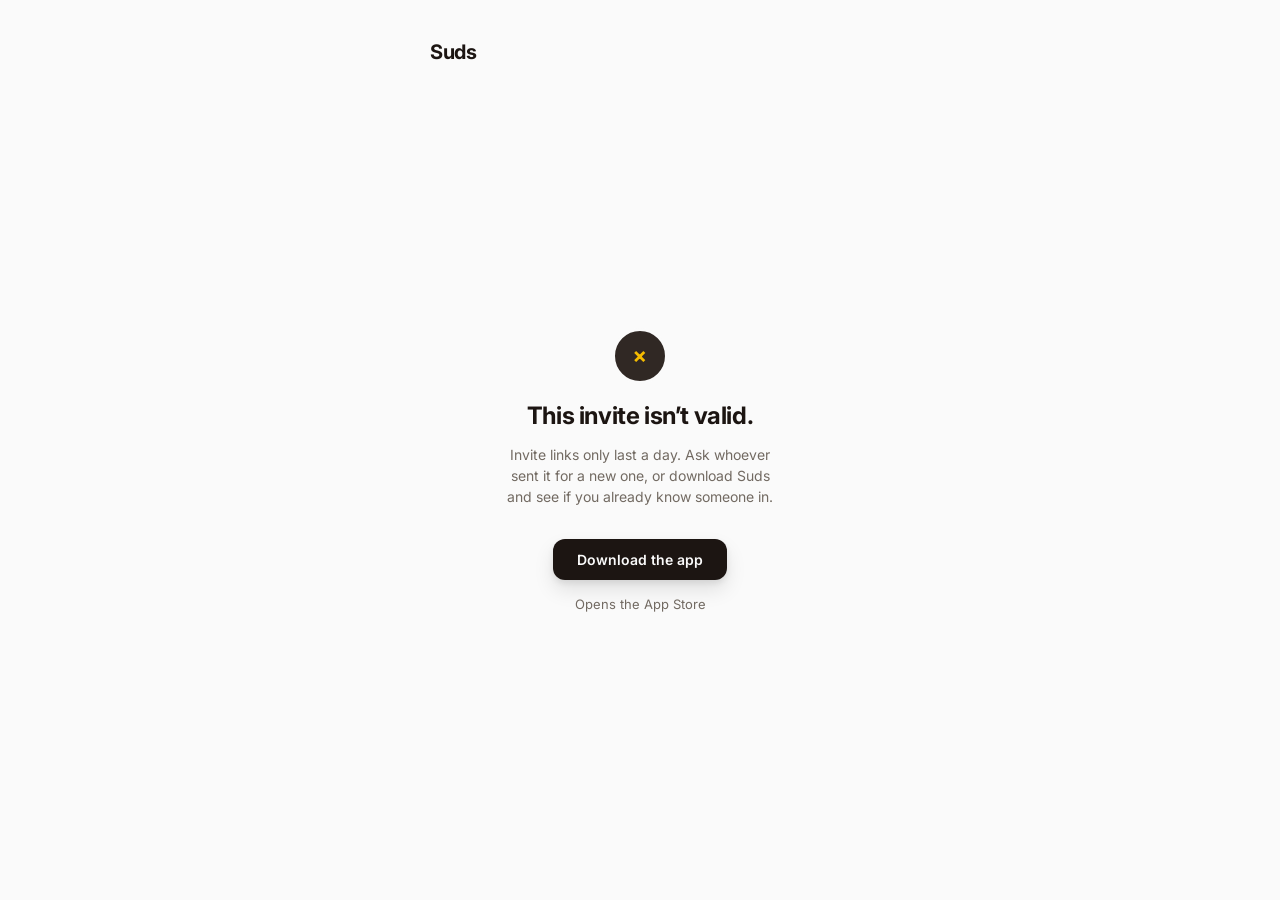
==== i.html @ 3b1511eb "Fix invite page: broken avatar markup + XSS in inviter name render() built HTML via string concatena" ====
<!DOCTYPE html>
<html lang="en">
<head>
<meta charset="utf-8">
<meta name="viewport" content="width=device-width, initial-scale=1">
<title>You're invited to Suds</title>
<meta name="robots" content="noindex">
<link rel="icon" type="image/png" sizes="32x32" href="favicon-32.png">
<link rel="apple-touch-icon" href="apple-touch-icon.png">
<link rel="preconnect" href="https://fonts.googleapis.com">
<link rel="preconnect" href="https://fonts.gstatic.com" crossorigin>
<link href="https://fonts.googleapis.com/css2?family=Inter:wght@400;500;600;700&display=swap" rel="stylesheet">
<style>
  /* Tokens: suds-docs/suds-uiux/system.md, same subset index.html uses */
  :root {
    --font-size-13: 13px; --font-size-14: 14px; --font-size-20: 20px; --font-size-24: 24px;
    --font-weight-500: 500; --font-weight-600: 600; --font-weight-700: 700;
    --gray-100: oklch(98.5% 0.000 89.9);
    --gray-200: oklch(86.2% 0.004 84.3);
    --gray-500: oklch(52.9% 0.016 67.5);
    --gray-800: oklch(28.5% 0.014 50.2);
    --gray-900: oklch(20.3% 0.013 44.5);
    --primary-500: oklch(82.1% 0.168 86.3);
    --spacing-8: 8px; --spacing-12: 12px; --spacing-16: 16px; --spacing-24: 24px; --spacing-32: 32px;
    --radius-12: 12px; --radius-24: 24px; --radius-full: 9999px;
    --border-width-1: 1px;
    --shadow-3: 0 3px 6px rgba(0,0,0,0.08), 0 10px 20px rgba(0,0,0,0.10);
    color-scheme: light;
  }
  * { margin: 0; padding: 0; box-sizing: border-box; }
  body {
    background: var(--gray-100); color: var(--gray-900);
    font-family: 'Inter', system-ui, -apple-system, 'Segoe UI', sans-serif;
    min-height: 100vh; display: flex; flex-direction: column; align-items: center;
    padding: var(--spacing-24);
  }
  header { width: 100%; max-width: 420px; padding: var(--spacing-16) 0 var(--spacing-32); }
  .wordmark { font-weight: var(--font-weight-700); font-size: var(--font-size-20); letter-spacing: -0.5px; text-decoration: none; color: var(--gray-900); }
  main { width: 100%; max-width: 380px; flex: 1; display: flex; flex-direction: column; align-items: center; justify-content: center; text-align: center; padding-bottom: var(--spacing-32); }
  .avatars { display: flex; margin-bottom: var(--spacing-16); }
  .avatar { width: 56px; height: 56px; border-radius: 50%; background: var(--gray-200); border: 3px solid var(--gray-100); background-size: cover; background-position: center; }
  .avatar.fallback { display: flex; align-items: center; justify-content: center; background: var(--gray-800); color: var(--primary-500); font-weight: var(--font-weight-700); font-size: var(--font-size-20); }
  h1 { font-size: var(--font-size-24); font-weight: var(--font-weight-700); letter-spacing: -0.4px; line-height: 1.3; margin-bottom: var(--spacing-12); }
  h1 b { color: var(--gray-900); }
  .sub { font-size: var(--font-size-14); color: var(--gray-500); line-height: 1.5; max-width: 30ch; margin-bottom: var(--spacing-32); }
  .cta {
    display: inline-block; background: var(--gray-900); color: var(--gray-100); text-decoration: none;
    font-size: var(--font-size-14); font-weight: var(--font-weight-600);
    padding: var(--spacing-12) var(--spacing-24); border-radius: var(--radius-12);
    box-shadow: var(--shadow-3);
  }
  .note { font-size: var(--font-size-13); color: var(--gray-500); margin-top: var(--spacing-16); }
  .skeleton { opacity: 0.5; }
</style>
</head>
<body>

<header><a class="wordmark" href="/">Suds</a></header>

<main id="main" class="skeleton">
  <div class="avatars"><div class="avatar fallback">?</div></div>
  <h1>Loading your invite&hellip;</h1>
  <p class="sub">One moment.</p>
</main>

<script>
  var API = 'https://5gdnvrz031.execute-api.us-east-1.amazonaws.com';
  // TODO: swap for the real App Store listing once Suds is publicly listed.
  var DOWNLOAD_URL = '#';

  function initials(name) {
    return (name || '').split(' ').map(function (p) { return p[0]; }).join('').slice(0, 2).toUpperCase();
  }

  // Built via DOM APIs rather than innerHTML string concatenation — avatarUrl
  // used to be spliced into a style="..." attribute via JSON.stringify(), and
  // the JSON-quoted string's own double quotes closed the HTML attribute
  // early, mangling the whole element (visible as raw url(...) fragments
  // turning into bogus attributes). name (the inviter's own display name,
  // user-controlled at signup) was also being concatenated straight into
  // innerHTML unescaped — a stored-XSS hole for anyone who set their name to
  // include markup. textContent/style.backgroundImage sidestep both.
  function render(found, name, avatarUrl) {
    var main = document.getElementById('main');
    main.classList.remove('skeleton');
    main.innerHTML = '';

    var avatars = document.createElement('div');
    avatars.className = 'avatars';
    var avatar = document.createElement('div');
    if (avatarUrl) {
      avatar.className = 'avatar';
      avatar.style.backgroundImage = 'url(' + JSON.stringify(avatarUrl) + ')';
    } else {
      avatar.className = 'avatar fallback';
      avatar.textContent = found ? initials(name) : '✗';
    }
    avatars.appendChild(avatar);
    main.appendChild(avatars);

    var h1 = document.createElement('h1');
    var sub = document.createElement('p');
    sub.className = 'sub';
    if (found) {
      var b = document.createElement('b');
      b.textContent = name;
      h1.appendChild(b);
      h1.appendChild(document.createTextNode(' invited you to Suds.'));
      sub.textContent = 'Suds is invite-only. A friend has to bring you in. Download the app to accept.';
    } else {
      h1.textContent = 'This invite isn’t valid.';
      sub.textContent = 'Invite links only last a day. Ask whoever sent it for a new one, or download Suds and see if you already know someone in.';
    }
    main.appendChild(h1);
    main.appendChild(sub);

    var cta = document.createElement('a');
    cta.className = 'cta';
    cta.href = DOWNLOAD_URL;
    cta.textContent = 'Download the app';
    main.appendChild(cta);

    var note = document.createElement('p');
    note.className = 'note';
    note.textContent = 'Opens the App Store';
    main.appendChild(note);
  }

  var code = new URLSearchParams(location.search).get('code');
  if (!code) {
    render(false, null, null);
  } else {
    fetch(API + '/auth/invite/lookup?code=' + encodeURIComponent(code))
      .then(function (res) { return res.json(); })
      .then(function (data) { render(!!data.found, data.inviter_name, data.inviter_avatar_url); })
      .catch(function () { render(false, null, null); });
  }
</script>

</body>
</html>
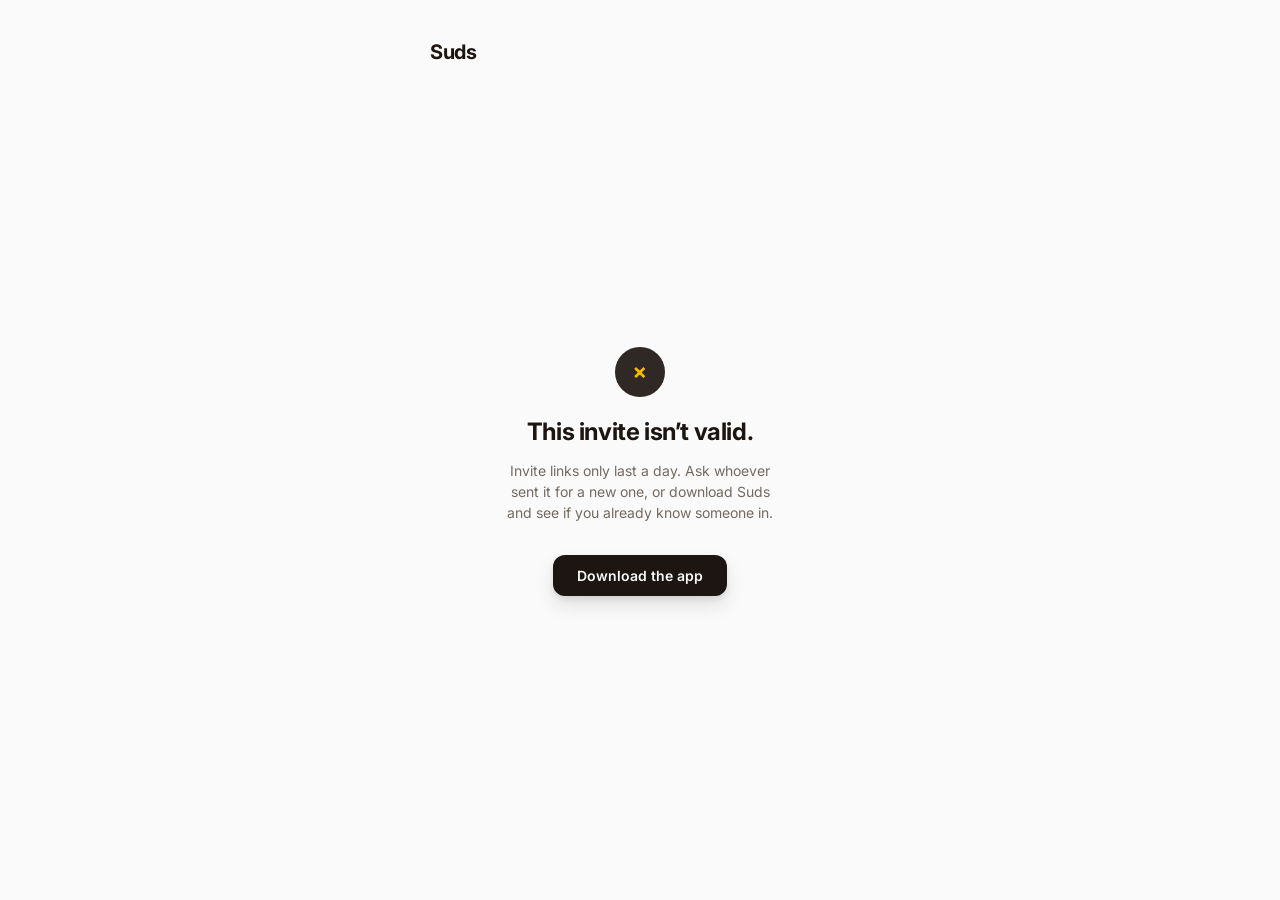
==== commit 7d633945: "Remove "Opens the App Store" subtitle from invite page CTA" ====
--- a/i.html
+++ b/i.html
@@ -119,11 +119,6 @@
     cta.href = DOWNLOAD_URL;
     cta.textContent = 'Download the app';
     main.appendChild(cta);
-
-    var note = document.createElement('p');
-    note.className = 'note';
-    note.textContent = 'Opens the App Store';
-    main.appendChild(note);
   }
 
   var code = new URLSearchParams(location.search).get('code');
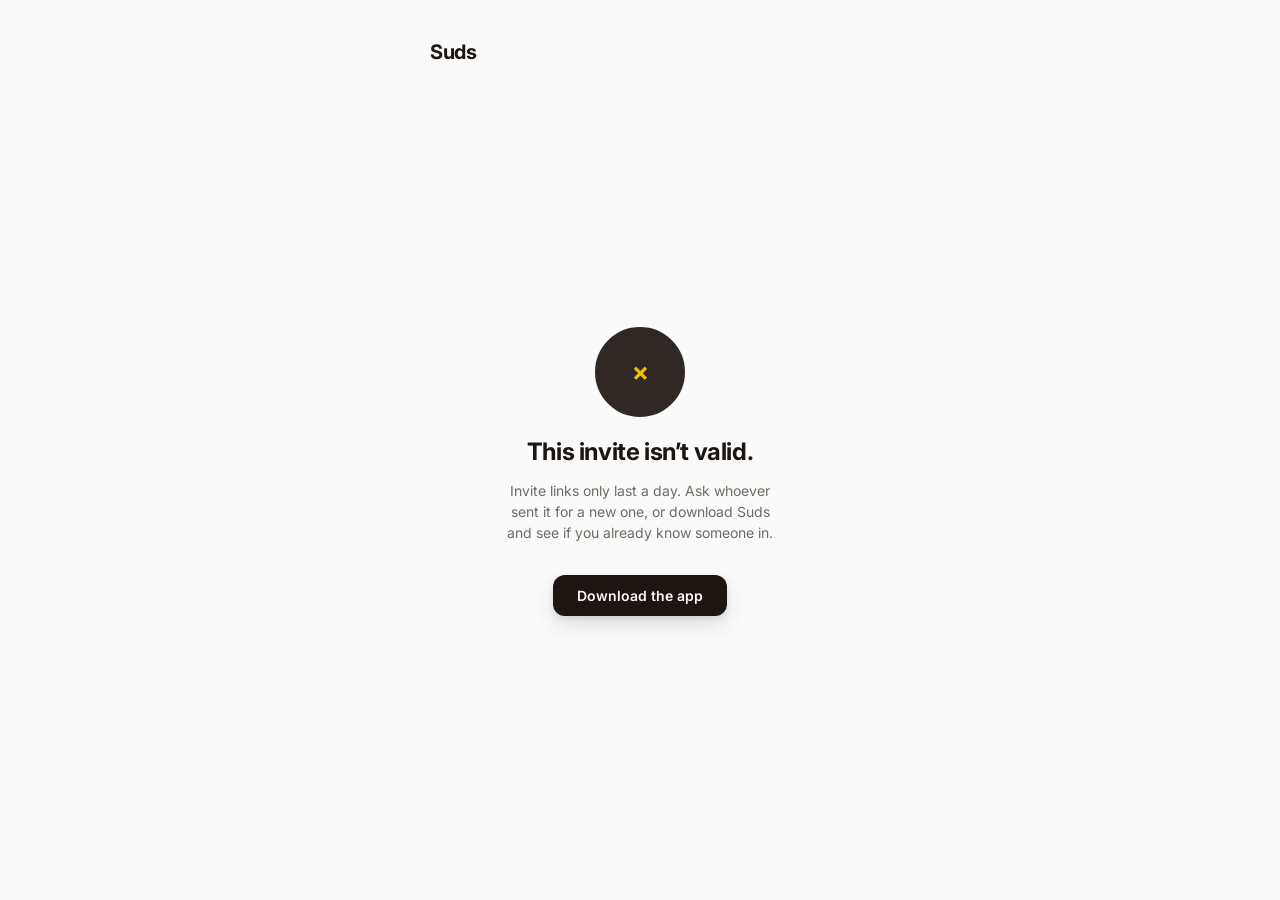
==== commit 7fa5b64a: "Enlarge invite page avatar (56px -> 96px)" ====
--- a/i.html
+++ b/i.html
@@ -38,8 +38,8 @@
   .wordmark { font-weight: var(--font-weight-700); font-size: var(--font-size-20); letter-spacing: -0.5px; text-decoration: none; color: var(--gray-900); }
   main { width: 100%; max-width: 380px; flex: 1; display: flex; flex-direction: column; align-items: center; justify-content: center; text-align: center; padding-bottom: var(--spacing-32); }
   .avatars { display: flex; margin-bottom: var(--spacing-16); }
-  .avatar { width: 56px; height: 56px; border-radius: 50%; background: var(--gray-200); border: 3px solid var(--gray-100); background-size: cover; background-position: center; }
-  .avatar.fallback { display: flex; align-items: center; justify-content: center; background: var(--gray-800); color: var(--primary-500); font-weight: var(--font-weight-700); font-size: var(--font-size-20); }
+  .avatar { width: 96px; height: 96px; border-radius: 50%; background: var(--gray-200); border: 3px solid var(--gray-100); background-size: cover; background-position: center; }
+  .avatar.fallback { display: flex; align-items: center; justify-content: center; background: var(--gray-800); color: var(--primary-500); font-weight: var(--font-weight-700); font-size: var(--font-size-24); }
   h1 { font-size: var(--font-size-24); font-weight: var(--font-weight-700); letter-spacing: -0.4px; line-height: 1.3; margin-bottom: var(--spacing-12); }
   h1 b { color: var(--gray-900); }
   .sub { font-size: var(--font-size-14); color: var(--gray-500); line-height: 1.5; max-width: 30ch; margin-bottom: var(--spacing-32); }
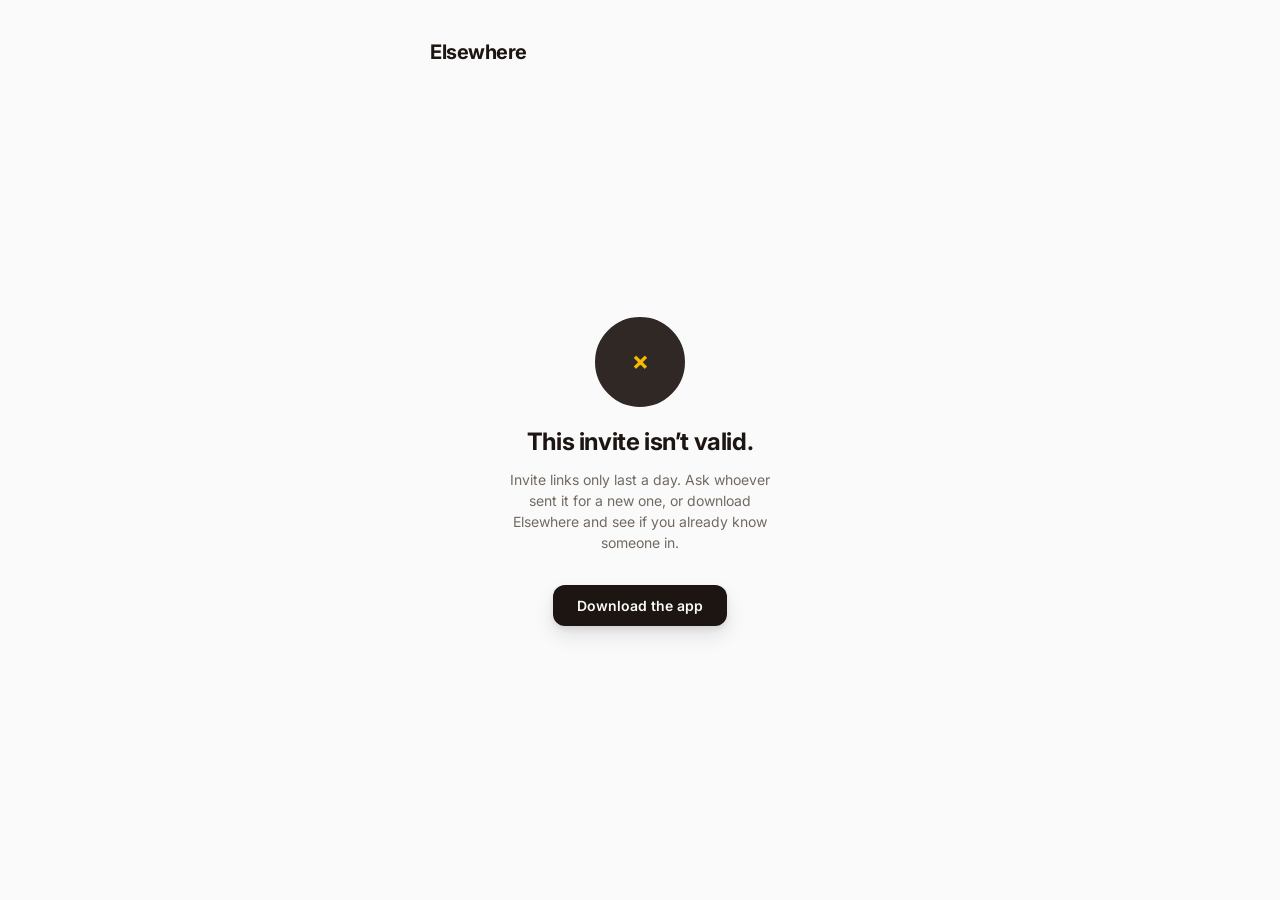
==== commit de7695ee: "Rebrand landing site to Elsewhere Renames every "Suds" wordmark/copy to "Elsewhere" across the marke" ====
--- a/i.html
+++ b/i.html
@@ -3,7 +3,7 @@
 <head>
 <meta charset="utf-8">
 <meta name="viewport" content="width=device-width, initial-scale=1">
-<title>You're invited to Suds</title>
+<title>You're invited to Elsewhere</title>
 <meta name="robots" content="noindex">
 <link rel="icon" type="image/png" sizes="32x32" href="favicon-32.png">
 <link rel="apple-touch-icon" href="apple-touch-icon.png">
@@ -55,7 +55,7 @@
 </head>
 <body>
 
-<header><a class="wordmark" href="/">Suds</a></header>
+<header><a class="wordmark" href="/">Elsewhere</a></header>
 
 <main id="main" class="skeleton">
   <div class="avatars"><div class="avatar fallback">?</div></div>
@@ -65,8 +65,7 @@
 
 <script>
   var API = 'https://5gdnvrz031.execute-api.us-east-1.amazonaws.com';
-  // TODO: swap for the real App Store listing once Suds is publicly listed.
-  var DOWNLOAD_URL = '#';
+  var DOWNLOAD_URL = 'https://apps.apple.com/app/id6803155261';
 
   function initials(name) {
     return (name || '').split(' ').map(function (p) { return p[0]; }).join('').slice(0, 2).toUpperCase();
@@ -105,11 +104,11 @@
       var b = document.createElement('b');
       b.textContent = name;
       h1.appendChild(b);
-      h1.appendChild(document.createTextNode(' invited you to Suds.'));
-      sub.textContent = 'Suds is invite-only. A friend has to bring you in. Download the app to accept.';
+      h1.appendChild(document.createTextNode(' invited you to Elsewhere.'));
+      sub.textContent = 'Elsewhere is invite-only. A friend has to bring you in. Download the app to accept.';
     } else {
       h1.textContent = 'This invite isn’t valid.';
-      sub.textContent = 'Invite links only last a day. Ask whoever sent it for a new one, or download Suds and see if you already know someone in.';
+      sub.textContent = 'Invite links only last a day. Ask whoever sent it for a new one, or download Elsewhere and see if you already know someone in.';
     }
     main.appendChild(h1);
     main.appendChild(sub);
